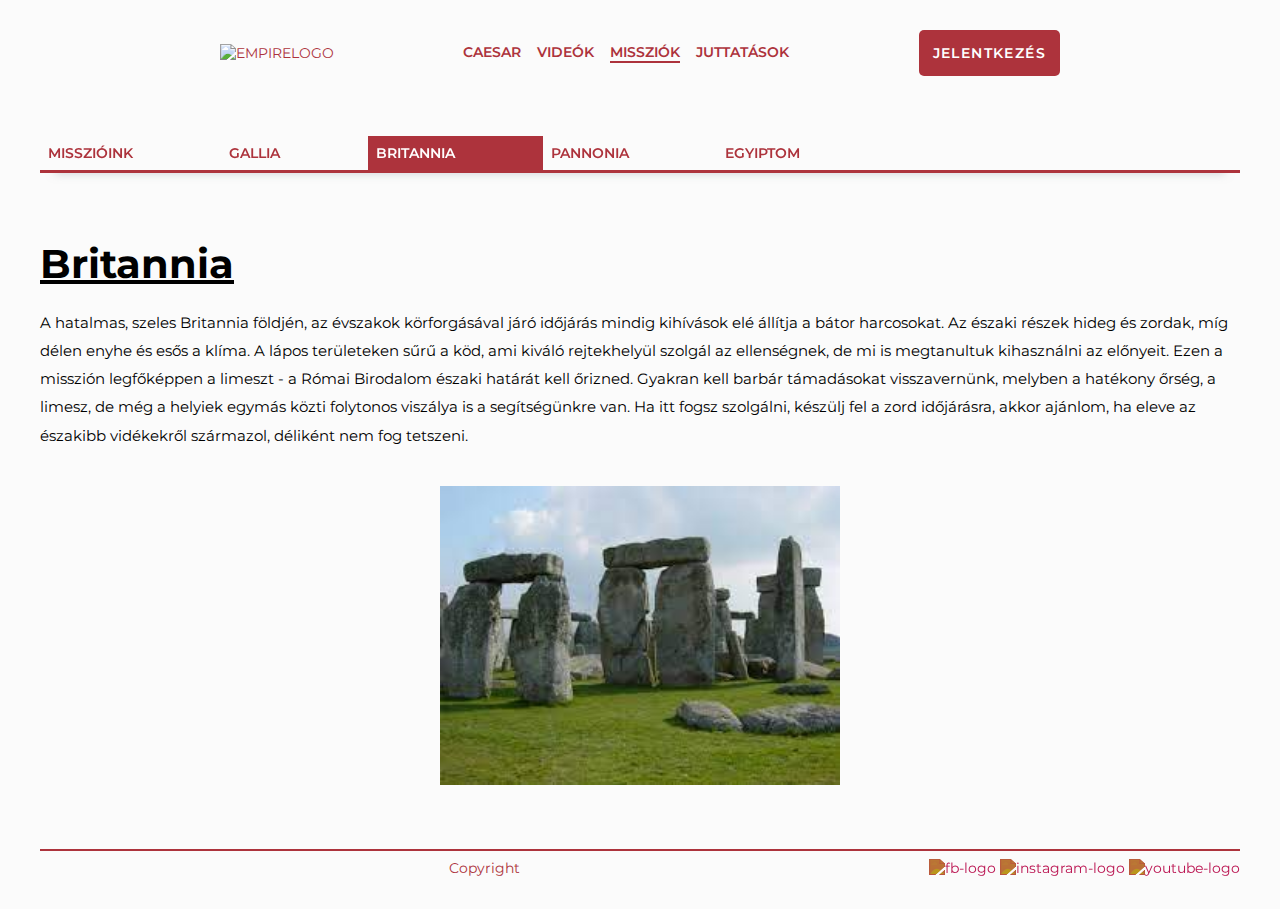
==== britannia.html @ 9a5dcfdc "create missions, video page, fix responsive menu" ====
﻿<!DOCTYPE html>
<html lang="hu">


<head>
    <meta charset="UTF-8">
    <meta name="viewport" content="width=device-width, initial-scale=1.0">
    <title>Missziók</title>
    <link rel="stylesheet" href="stilus.css">
    <link rel="preconnect" href="https://fonts.googleapis.com">
    <link rel="preconnect" href="https://fonts.gstatic.com" crossorigin>
    <link href="https://fonts.googleapis.com/css2?family=Montserrat:ital,wght@0,100..900;1,100..900&display=swap"
        rel="stylesheet">
    <link rel="icon" type="image/x-icon" href="favicon.ico">

</head>

<body>
    <header class="wrapper">
        <img src="img/logo.jpg" alt="empirelogo" id="logoimage">
        <nav>
            <ul class="flex">
                <li class="not-selected-menu"><a href="szoveg.html">Caesar</a></li>
                <li class="not-selected-menu"><a href="videok.html">Videók</a></li>
                <li id="selected-menu"><a href="missions.html">Missziók</a></li>
                <li class="not-selected-menu"><a href="juttatasok.html">Juttatások</a></li>
            </ul>
        </nav>
        <div>
            <a href="jelentkezes.html" class="button-apply">Jelentkezés</a>
        </div>
    </header>
    <main>
        <ul class="submenu">
            <li><a href="missions.html" class="submenu-text">Misszióink</a></li>
            <li><a href="gallia.html" class="submenu-text">Gallia</a></li>
            <li id="selected-submenu"><a href="britannia.html" class="submenu-text">Britannia</a></li>
            <li><a href="pannonia.html" class="submenu-text">Pannonia</a></li>
            <li><a href="egyiptom.html" class="submenu-text">Egyiptom</a></li>
        </ul>
        <div class="content">
            <div class="slide-up">
                <h3 style="line-height:1.35em; font-size:40px;">
                    <span style="text-decoration:underline; font-weight:bold;">Britannia</span>
                </h3>
                <br>

                <div>
                    <p>
                        A hatalmas, szeles Britannia földjén, az évszakok körforgásával járó időjárás mindig
                        kihívások elé állítja
                        a bátor harcosokat. Az északi részek hideg és zordak, míg délen enyhe és esős a klíma. A
                        lápos területeken
                        sűrű a köd, ami kiváló rejtekhelyül szolgál az ellenségnek, de mi is megtanultuk kihasználni
                        az előnyeit.

                        Ezen a misszión legfőképpen a limeszt - a Római Birodalom északi határát kell őrizned.
                        Gyakran kell barbár támadásokat visszavernünk,
                        melyben a hatékony őrség, a limesz, de még a helyiek egymás közti folytonos viszálya is a
                        segítségünkre van.

                        Ha itt fogsz szolgálni, készülj fel a zord időjárásra, akkor ajánlom, ha eleve az északibb
                        vidékekről származol, déliként nem fog tetszeni.

                    </p>
                    <img id="britannia" class="mission_img" src="img/stonehenge.jpg" alt="stonehenge">
                </div>
            </div>
        </div>
    </main>
    <footer>
        <p></p>
        <p>Copyright</p>
        <div class="social-logo">
            <img src="img/facebook.svg" alt="fb-logo" width="30">
            <img src="img/instagram.svg" alt="instagram-logo" width="30">
            <img src="img/youtube.svg" alt="youtube-logo" height="30">
        </div>
    </footer>


</body>

</html>
---- stilus.css ----
:root {
    --primary-color: #AD333C;
    --secondary-color: #962d34;
    --body-color: #000;
    --backgroundcolor: #fbfbfb;
    --link-color: #fff;
    --blockqoute-color: #eee;
    --blockqoute-textcolor: #000;
    --page-size: 1200px;
}

* {
    margin: 0;
    padding: 0;
    box-sizing: border-box;
}

.flex {
    display: flex;
}

body {
    margin: 0;
    font-family: "Montserrat", sans-serif;
    font-style: normal;
    font-size: 14px;
    color: var(--body-color);
    background-color: var(--backgroundcolor);
}

nav ul {
    list-style: none;
    flex-wrap: wrap;
}

nav a {
    color: inherit;
    text-decoration: none;
}

section ul {
    font-size: 15px;
}

section li {
    line-height: 1.875em;
}

ul {
    list-style: none;
    margin: 0;
    padding: 0;
}


li {
    margin-left: .5rem;
    margin-right: .5rem;
    text-transform: uppercase;
    font-weight: 600;
}

.wrapper {
    max-width: 900px;
    margin: auto;
    margin-bottom: 30px;
    padding: 30px;
    display: flex;
    flex-wrap: wrap;
    justify-content: space-between;
    align-items: center;
    gap: 10px;
    text-transform: uppercase;
    color: var(--primary-color);
}

#logoimage {
    max-height: 50px;
}

.button-apply {
    display: inline-block;
    text-decoration: inherit;
    justify-content: center;
    letter-spacing: .1em;
    font-weight: 600;
    text-transform: uppercase;
    padding: 1em;
    margin-left: auto;
    margin-right: auto;
    background: var(--primary-color);
    color: var(--link-color);
    border-radius: 5px;
}

.submenu {
    display: flex;
    margin: 10px;
    flex-wrap: wrap;
    max-width: var(--page-size);
    margin: auto;
    border-bottom: 2px solid;
    border-bottom-width: medium;
    box-shadow: 0px 15px 10px -15px rgba(149, 157, 165, 0.5);
    color: var(--primary-color);
    background-color: var(--backgroundcolor);
    position: sticky;
    top: 0;
}

.submenu a {
    color: inherit;
    text-decoration: none;
}

.submenu li:hover {
    background-color: var(--secondary-color);
    color: var(--link-color);
}

.submenu-text {
    padding-right: 5rem;
}

.submenu li {
    padding: .5rem;
    margin-left: 0;
    margin-right: 0;
}

#selected-submenu {
    background-color: var(--primary-color);
    color: var(--link-color);
}

.container {
    max-width: 900px;
    margin: auto;
    padding: 2rem;
}

.content {
    padding-top: 5%;
    padding-bottom: 5%;
    max-width: var(--page-size);
    margin: auto;
}

.content p {
    line-height: 1.875em;
    font-size: 15px;
}

h1 {
    margin-bottom: 2rem;
}

h2 {
    font-style: normal;
    font-size: 14px;
    font-weight: 600;
    text-transform: uppercase;
    letter-spacing: 1em;
}

#selected-menu {
    border-bottom: solid 2px;
}


/*Toldas*/

.mission_img {
    width: 200px;
    height: 200px;
    float: right;
    margin-left: 10px;
}

#gallok,
#britannia,
#pannonia {
    float: none;
    display: block;
    max-width: 400px;
    width: 100%;
    height: auto;
    margin-top: 3%;
    margin-left: auto;
    margin-right: auto;
}

#egyiptom {
    float: none;
    /* width: 500px; */
    /* height: 300px;
    margin-left: 35%; */
    display: block;
    max-width: 500px;
    width: 100%;
    height: auto;
    margin-top: 3%;
    margin-left: auto;
    margin-right: auto;
}

.missions p {
    text-align: justify;
}

table.juttatasok {
    background-color: #adadad;
    width: 400px;
    text-align: center;
    border-collapse: collapse;
    margin: auto;
}

table.juttatasok td,
table.juttatasok th {
    padding: 5px 10px;
}

table.juttatasok tbody td {
    font-size: 12px;
    font-weight: bold;
    color: #fff;
}



table.juttatasok tr:nth-child(even) {
    background: var(--primary-color);
}

table.juttatasok thead {
    background: var(--primary-color);
}

table.juttatasok thead th {
    font-size: 15px;
    font-weight: bold;
    color: #fff;
    border-left: 2px solid var(--primary-color);
}

table.juttatasok thead th:first-child {
    border-left: none;
}

table.juttatasok tfoot td {
    font-size: 13px;
}

table.juttatasok tfoot a {
    display: inline-block;
    background: var(--link-color);
    color: var(--primary-color);
    padding: 2px 8px;
    border-radius: 5px;
}


.videos-container {
    display: flex;
    justify-content: space-around;
    flex-flow: wrap;
}

.videos-container a {
    color: inherit;
    text-decoration: none;

}

.video-card {
    width: 30%;
    margin: .5rem;
    background-color: #fff;
    padding: 1rem;
    border-radius: 1%;
    transition: 0.3s;
}

.video-card:hover {
    transform: scale(1.1);

}

.video-thumbnail {
    width: 100%;
}

.embedded-video-container {
    width: 100%;
    margin: auto;
    text-align: center;
}

.embedded-video-container video {
    max-width: 100%;
    max-height: 600px;
}


footer {
    display: flex;
    flex-wrap: wrap;
    justify-content: space-between;
    align-items: center;
    max-width: var(--page-size);
    margin: auto;
    border-top: 2px solid;
    color: var(--primary-color);
    background-color: var(--backgroundcolor);
    padding-bottom: 2rem;
    padding-top: .5rem;
}

.social-logo {
    filter: invert(26%) sepia(65%) saturate(2291%) hue-rotate(334deg) brightness(77%) contrast(85%);
}

/* HERO */
.hero {
    width: 100vw;
    height: 100vh;
    text-align: center;
    color: white;
    background-image: linear-gradient(rgba(0, 0, 0, 0.5), rgba(0, 0, 0, 0.5)), url('img/roman.jpg');
    background-size: cover;
    background-position: center center;
    background-repeat: no-repeat;
    background-attachment: fixed;
}

.hero .btn {
    display: block;
    width: 200px;
    padding: 1em;
    margin-top: 50px;
    margin-left: auto;
    margin-right: auto;
    color: white;
    text-decoration: none;
    border: 1px solid white;
    border-radius: 2px;
    font-weight: 600;
    text-transform: uppercase;
}

.hero h1 {
    font-size: 5em;
    margin-top: 0;
    margin-bottom: 0.5em;
}


.hero-inner {
    position: absolute;
    top: 50%;
    left: 50%;
    transform: translate(-50%, -50%);
}

/* TABLAZAT */
table.test-table {
    background-color: #adadad;
    width: 400px;
    text-align: center;
    border-collapse: collapse;
    margin: auto;
}

table.test-table td,
table.test-table th {
    padding: 5px 10px;
}

table.test-table tbody td {
    font-size: 12px;
    font-weight: bold;
    color: #fff;
}

table.test-table td:nth-child(even) {
    background: var(--blockqoute-color);
}

table.test-table thead {
    background: var(--primary-color);
}

table.test-table thead th {
    font-size: 15px;
    font-weight: bold;
    color: #fff;
    border-left: 2px solid var(--primary-color);
}

table.test-table thead th:first-child {
    border-left: none;
}

table.test-table tfoot td {
    font-size: 13px;
}

table.test-table tfoot a {
    display: inline-block;
    background: var(--link-color);
    color: var(--primary-color);
    padding: 2px 8px;
    border-radius: 5px;
}

/* IDEZET */
blockquote {
    width: fit-content;
    margin: auto;
}

blockquote p {
    padding: 15px;
    color: var(--blockqoute-textcolor);
    background-color: var(--blockqoute-color);
    border-radius: 5px;
}

blockquote p::before {
    content: '\201C';
}

blockquote p::after {
    content: '\201D';
}


/* URLAP */

legend {
    color: var(--link-color);
    background-color: var(--primary-color);
    padding: 3px 5px;
    font-size: 20px;
}


form {
    width: 100%;
    padding: 20px;
    border-radius: 6px;
    box-shadow: 0 0 20px 0 var(--primary-color);
}


input {
    margin-bottom: 10px;
    border: 1px solid #ccc;
    border-radius: 3px;
    width: 100%;
    padding: 5px;
}

select {
    width: 100%;
    padding: 7px 0;
    background: transparent;
}

#textarea-tapasztalat,
#textarea-motivation {
    width: 100%;
    height: auto;
    resize: none;
}

.form-field:hover p,
.form-field:hover i,
input:hover::placeholder {
    color: var(--primary-color);
}

.form-field input:hover,
textarea:hover {
    border: 1px solid transparent;
    box-shadow: 0 0 6px 0 var(--primary-color);
    color: var(--primary-color);
}

.form-field {
    position: relative;
    padding: 10px;
}

.form-field span {
    color: red;
}


.form-field i {
    right: 2%;
    top: 30px;
    z-index: 1;
}


.btn-block {
    margin-top: 10px;
    text-align: center;
}

button {
    width: 150px;
    padding: 10px;
    border: none;
    border-radius: 5px;
    background: var(--primary-color);
    font-size: 16px;
    color: var(--link-color);
    cursor: pointer;
}

.form-text {
    margin-bottom: 1rem;
}

@media (min-width: 568px) {

    .form-field-inline {
        display: flex;
        flex-wrap: wrap;
        justify-content: space-between;
    }

    .form-field-inline input,
    .form-field-inline div {
        width: calc(50% - 20px);
    }

    .form-field-inline div input {
        width: 100%;
    }

    .form-field-inline div label {
        display: block;
        padding-bottom: 5px;
    }
}

/* ANIMALAS */
.content .slide-up {
    animation: 1s slide-up;
}

@keyframes slide-up {
    from {
        margin-top: 20%;
        height: 100%;
    }

    to {
        margin-top: 0%;
        height: 100%;
    }
}

.not-selected-menu:after {
    display: block;
    content: '';
    border-bottom: solid 2px var(--primary-color);
    transform: scaleX(0);
    transition: transform 400ms ease-in-out;
}

.not-selected-menu:hover:after {
    transform: scaleX(1);
}

/* DARK MODE */
@media (prefers-color-scheme: dark) {
    :root {
        --backgroundcolor: #212529;
        --body-color: white;
        --link-color: #dee2e6;
        --blockqoute-color: #6c757d;
        --blockqoute-textcolor: #dee2e6;
    }
}

/* RESZPONZIVITAS */

@media screen and (max-width: 1200px) {
    body {
        padding: 2%;
    }
}

@media screen and (max-width: 1000px) {
    .video-card {
        width: 40%;
    }
}

@media screen and (max-width: 620px) {
    .videos-container {
        gap: 10px;
    }

    .video-card {
        width: 80%;
    }

    .button-apply {
        margin-top: 5%;
    }

    .submenu {
        position: relative;
    }
}
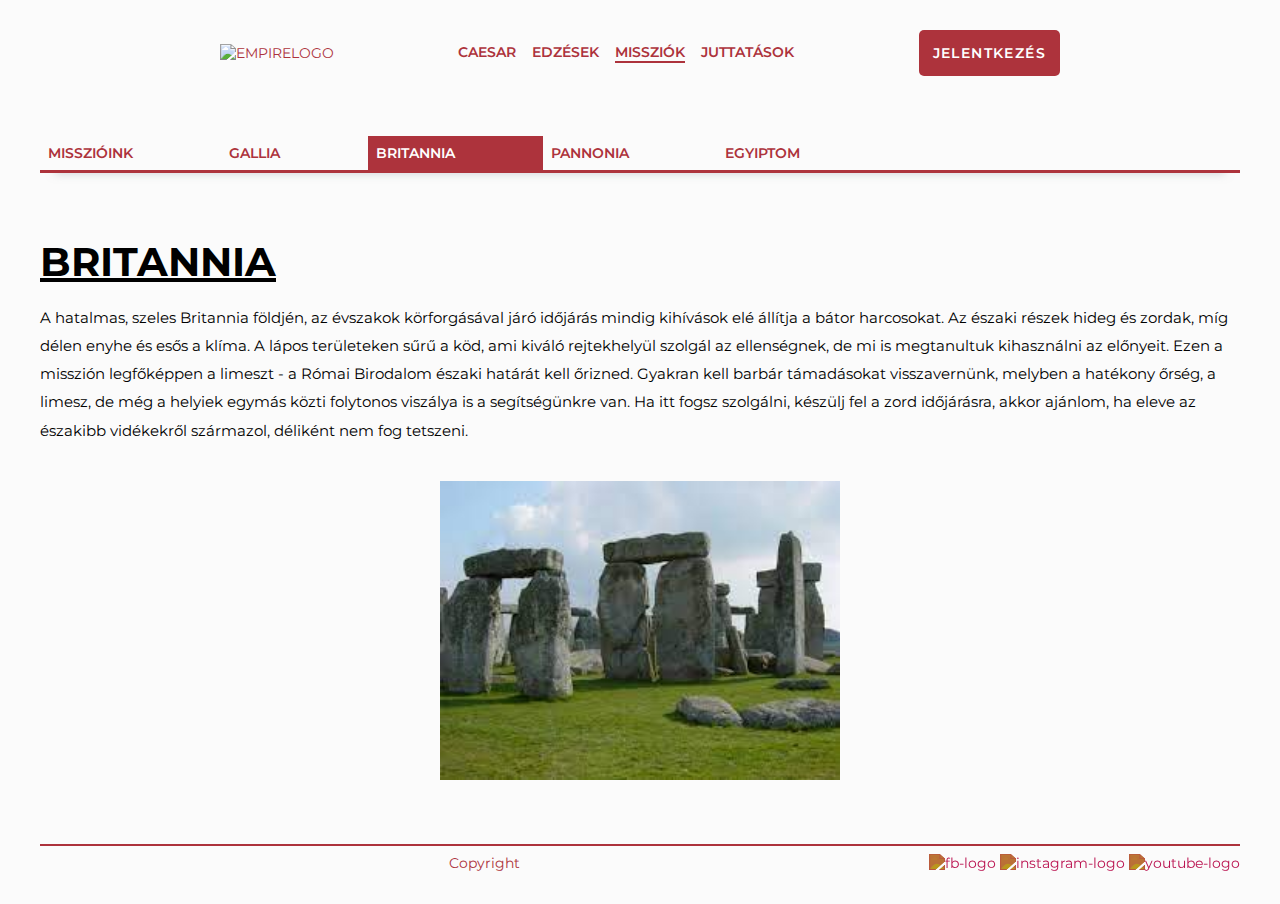
==== commit ebb53fb9: "upload" ====
--- a/britannia.html
+++ b/britannia.html
@@ -16,18 +16,20 @@
 </head>
 
 <body>
-    <header class="wrapper">
-        <img src="img/logo.jpg" alt="empirelogo" id="logoimage">
-        <nav>
-            <ul class="flex">
-                <li class="not-selected-menu"><a href="szoveg.html">Caesar</a></li>
-                <li class="not-selected-menu"><a href="videok.html">Videók</a></li>
-                <li id="selected-menu"><a href="missions.html">Missziók</a></li>
-                <li class="not-selected-menu"><a href="juttatasok.html">Juttatások</a></li>
-            </ul>
-        </nav>
-        <div>
-            <a href="jelentkezes.html" class="button-apply">Jelentkezés</a>
+    <header>
+        <div class="wrapper">
+            <img src="img/logo.jpg" alt="empirelogo" id="logoimage">
+            <nav>
+                <ul class="flex">
+                    <li class="not-selected-menu"><a href="index.html">Caesar</a></li>
+                    <li class="not-selected-menu"><a href="videok.html">Edzések</a></li>
+                    <li id="selected-menu"><a href="missions.html">Missziók</a></li>
+                    <li class="not-selected-menu"><a href="juttatasok.html">Juttatások</a></li>
+                </ul>
+            </nav>
+            <div>
+                <a href="jelentkezes.html" class="button-apply">Jelentkezés</a>
+            </div>
         </div>
     </header>
     <main>
@@ -40,8 +42,8 @@
         </ul>
         <div class="content">
             <div class="slide-up">
-                <h3 style="line-height:1.35em; font-size:40px;">
-                    <span style="text-decoration:underline; font-weight:bold;">Britannia</span>
+                <h3>
+                    <span>Britannia</span>
                 </h3>
                 <br>
 
--- a/stilus.css
+++ b/stilus.css
@@ -15,6 +15,12 @@
     box-sizing: border-box;
 }
 
+footer,
+.submenu,
+.content {
+    max-width: var(--page-size);
+}
+
 .flex {
     display: flex;
 }
@@ -26,6 +32,13 @@
     font-size: 14px;
     color: var(--body-color);
     background-color: var(--backgroundcolor);
+}
+
+header {
+    background-color: var(--backgroundcolor);
+    position: sticky;
+    top: 0;
+    z-index: 1
 }
 
 nav ul {
@@ -93,19 +106,19 @@
     border-radius: 5px;
 }
 
+
 .submenu {
     display: flex;
     margin: 10px;
     flex-wrap: wrap;
-    max-width: var(--page-size);
     margin: auto;
     border-bottom: 2px solid;
     border-bottom-width: medium;
     box-shadow: 0px 15px 10px -15px rgba(149, 157, 165, 0.5);
     color: var(--primary-color);
     background-color: var(--backgroundcolor);
-    position: sticky;
-    top: 0;
+    /* position: sticky;
+    top: 0; */
 }
 
 .submenu a {
@@ -142,7 +155,6 @@
 .content {
     padding-top: 5%;
     padding-bottom: 5%;
-    max-width: var(--page-size);
     margin: auto;
 }
 
@@ -151,24 +163,41 @@
     font-size: 15px;
 }
 
-h1 {
-    margin-bottom: 2rem;
-}
-
-h2 {
+h3 {
     font-style: normal;
-    font-size: 14px;
+    font-size: 40px;
     font-weight: 600;
     text-transform: uppercase;
-    letter-spacing: 1em;
+}
+
+h3 span {
+    text-decoration: underline;
+    font-weight: bold;
 }
 
 #selected-menu {
     border-bottom: solid 2px;
 }
 
-
-/*Toldas*/
+footer {
+    display: flex;
+    flex-wrap: wrap;
+    justify-content: space-between;
+    align-items: center;
+    margin: auto;
+    border-top: 2px solid;
+    color: var(--primary-color);
+    background-color: var(--backgroundcolor);
+    padding-bottom: 2rem;
+    padding-top: .5rem;
+}
+
+.social-logo {
+    filter: invert(26%) sepia(65%) saturate(2291%) hue-rotate(334deg) brightness(77%) contrast(85%);
+}
+
+
+/*MISSZIOK*/
 
 .mission_img {
     width: 200px;
@@ -192,9 +221,6 @@
 
 #egyiptom {
     float: none;
-    /* width: 500px; */
-    /* height: 300px;
-    margin-left: 35%; */
     display: block;
     max-width: 500px;
     width: 100%;
@@ -208,58 +234,14 @@
     text-align: justify;
 }
 
-table.juttatasok {
-    background-color: #adadad;
-    width: 400px;
+/* MEDIA */
+
+.audio-container {
+    display: block;
+    width: fit-content;
+    margin: auto;
     text-align: center;
-    border-collapse: collapse;
-    margin: auto;
-}
-
-table.juttatasok td,
-table.juttatasok th {
-    padding: 5px 10px;
-}
-
-table.juttatasok tbody td {
-    font-size: 12px;
-    font-weight: bold;
-    color: #fff;
-}
-
-
-
-table.juttatasok tr:nth-child(even) {
-    background: var(--primary-color);
-}
-
-table.juttatasok thead {
-    background: var(--primary-color);
-}
-
-table.juttatasok thead th {
-    font-size: 15px;
-    font-weight: bold;
-    color: #fff;
-    border-left: 2px solid var(--primary-color);
-}
-
-table.juttatasok thead th:first-child {
-    border-left: none;
-}
-
-table.juttatasok tfoot td {
-    font-size: 13px;
-}
-
-table.juttatasok tfoot a {
-    display: inline-block;
-    background: var(--link-color);
-    color: var(--primary-color);
-    padding: 2px 8px;
-    border-radius: 5px;
-}
-
+}
 
 .videos-container {
     display: flex;
@@ -303,25 +285,7 @@
 }
 
 
-footer {
-    display: flex;
-    flex-wrap: wrap;
-    justify-content: space-between;
-    align-items: center;
-    max-width: var(--page-size);
-    margin: auto;
-    border-top: 2px solid;
-    color: var(--primary-color);
-    background-color: var(--backgroundcolor);
-    padding-bottom: 2rem;
-    padding-top: .5rem;
-}
-
-.social-logo {
-    filter: invert(26%) sepia(65%) saturate(2291%) hue-rotate(334deg) brightness(77%) contrast(85%);
-}
-
-/* HERO */
+/* HERO
 .hero {
     width: 100vw;
     height: 100vh;
@@ -361,7 +325,7 @@
     top: 50%;
     left: 50%;
     transform: translate(-50%, -50%);
-}
+} */
 
 /* TABLAZAT */
 table.test-table {
@@ -414,6 +378,60 @@
     border-radius: 5px;
 }
 
+
+table.juttatasok {
+    background-color: #adadad;
+    width: 400px;
+    text-align: center;
+    border-collapse: collapse;
+    margin: auto;
+}
+
+table.juttatasok td,
+table.juttatasok th {
+    padding: 5px 10px;
+}
+
+table.juttatasok thead,
+tbody th {
+    background: var(--primary-color);
+}
+
+table.juttatasok thead th,
+tbody th {
+    color: #fff;
+    font-size: 15px;
+    font-weight: bold;
+    /* border-left: 2px solid var(--primary-color); */
+}
+
+table.juttatasok thead th:first-child {
+    border-left: none;
+}
+
+table.juttatasok tbody td {
+    font-size: 12px;
+    font-weight: bold;
+    color: #fff;
+}
+
+table.juttatasok tr:nth-child(even) {
+    background: #6c757d;
+}
+
+
+table.juttatasok tfoot td {
+    font-size: 13px;
+}
+
+table.juttatasok tfoot a {
+    display: inline-block;
+    background: var(--link-color);
+    color: var(--primary-color);
+    padding: 2px 8px;
+    border-radius: 5px;
+}
+
 /* IDEZET */
 blockquote {
     width: fit-content;
@@ -462,6 +480,11 @@
     padding: 5px;
 }
 
+input[type='checkbox'],
+[type='radio'] {
+    width: auto !important;
+}
+
 select {
     width: 100%;
     padding: 7px 0;
@@ -510,7 +533,8 @@
     text-align: center;
 }
 
-button {
+button,
+.button-reset {
     width: 150px;
     padding: 10px;
     border: none;
@@ -521,6 +545,12 @@
     cursor: pointer;
 }
 
+.button-reset {
+    width: 100px !important;
+}
+
+
+
 .form-text {
     margin-bottom: 1rem;
 }
@@ -575,6 +605,11 @@
 
 .not-selected-menu:hover:after {
     transform: scaleX(1);
+}
+
+
+.button-apply:hover {
+    transform: scale(1.2);
 }
 
 /* DARK MODE */
@@ -615,7 +650,7 @@
         margin-top: 5%;
     }
 
-    .submenu {
+    header {
         position: relative;
     }
 }